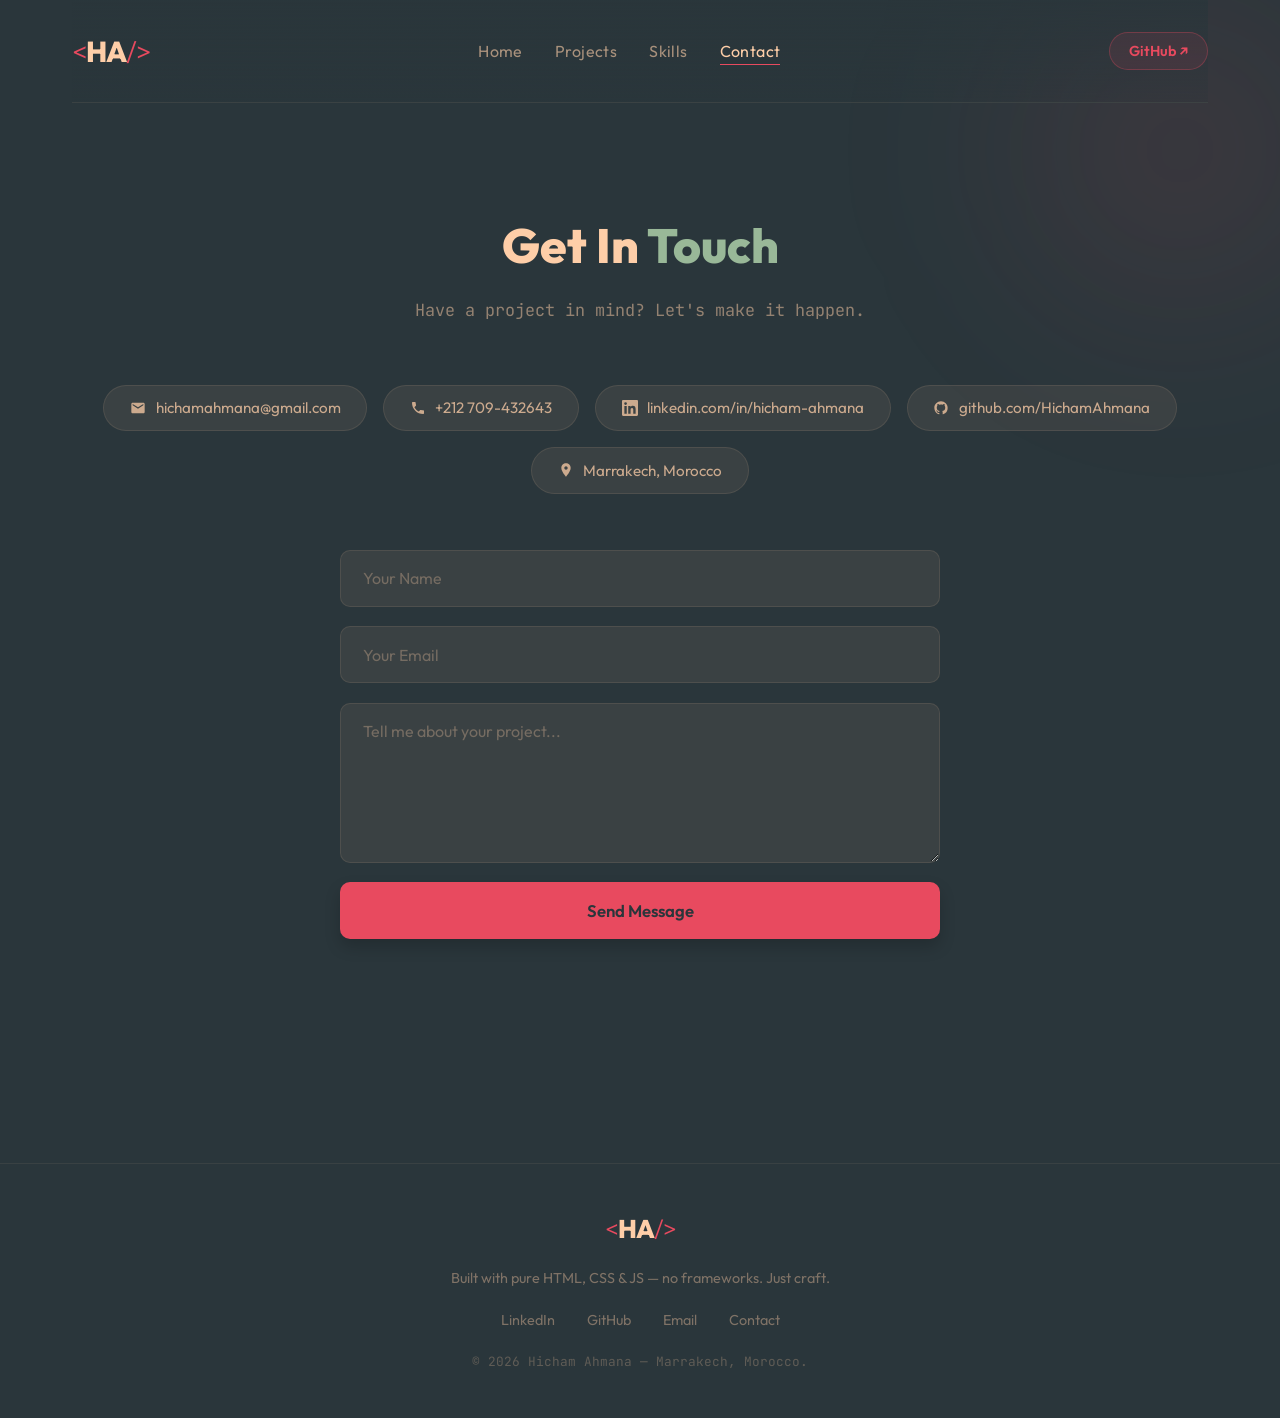
==== contact.html @ b0835459 "Initial commit" ====
<!DOCTYPE html>
<html lang="en">
<head>
  <meta charset="UTF-8">
  <meta name="viewport" content="width=device-width, initial-scale=1.0">
  <title>Hicham Ahmana | Contact</title>
  <meta name="description" content="Get in touch with Hicham Ahmana — Full-Stack Developer based in Marrakech, Morocco.">
  <link rel="stylesheet" href="css/style.css">
</head>
<body class="portfolio-page">

  <div class="bg-orb orb-1"></div>

  <div class="container page-fade">

    <nav>
      <a href="home.html" class="logo">
        <span class="logo-bracket">&lt;</span>HA<span class="logo-bracket">/&gt;</span>
      </a>
      <ul class="nav-links">
        <li><a href="home.html">Home</a></li>
        <li><a href="projects.html">Projects</a></li>
        <li><a href="skills.html">Skills</a></li>
        <li><a href="contact.html" class="active">Contact</a></li>
      </ul>
      <a href="https://github.com/HichamAhmana" target="_blank" rel="noopener" class="nav-cta">GitHub ↗</a>
    </nav>

    <section id="contact">
      <h2 class="section-title">Get In <span>Touch</span></h2>
      <p class="section-subtitle">Have a project in mind? Let's make it happen.</p>

      <div class="contact-info">
        <a href="mailto:hichamahmana@gmail.com" class="contact-pill">
          <svg width="16" height="16" fill="currentColor" viewBox="0 0 24 24"><path d="M20 4H4c-1.1 0-2 .9-2 2v12c0 1.1.9 2 2 2h16c1.1 0 2-.9 2-2V6c0-1.1-.9-2-2-2zm0 4l-8 5-8-5V6l8 5 8-5v2z"/></svg>
          hichamahmana@gmail.com
        </a>
        <a href="tel:+212709432643" class="contact-pill">
          <svg width="16" height="16" fill="currentColor" viewBox="0 0 24 24"><path d="M6.62 10.79c1.44 2.83 3.76 5.14 6.59 6.59l2.2-2.2c.27-.27.67-.36 1.02-.24 1.12.37 2.33.57 3.57.57.55 0 1 .45 1 1V20c0 .55-.45 1-1 1-9.39 0-17-7.61-17-17 0-.55.45-1 1-1h3.5c.55 0 1 .45 1 1 0 1.25.2 2.45.57 3.57.11.35.03.74-.25 1.02l-2.2 2.2z"/></svg>
          +212 709-432643
        </a>
        <a href="https://www.linkedin.com/in/hicham-ahmana" target="_blank" rel="noopener" class="contact-pill">
          <svg width="16" height="16" fill="currentColor" viewBox="0 0 24 24"><path d="M20.447 20.452h-3.554v-5.569c0-1.328-.027-3.037-1.852-3.037-1.853 0-2.136 1.445-2.136 2.939v5.667H9.351V9h3.414v1.561h.046c.477-.9 1.637-1.85 3.37-1.85 3.601 0 4.267 2.37 4.267 5.455v6.286zM5.337 7.433a2.062 2.062 0 01-2.063-2.065 2.064 2.064 0 112.063 2.065zm1.782 13.019H3.555V9h3.564v11.452zM22.225 0H1.771C.792 0 0 .774 0 1.729v20.542C0 23.227.792 24 1.771 24h20.451C23.2 24 24 23.227 24 22.271V1.729C24 .774 23.2 0 22.222 0h.003z"/></svg>
          linkedin.com/in/hicham-ahmana
        </a>
        <a href="https://github.com/HichamAhmana" target="_blank" rel="noopener" class="contact-pill">
          <svg width="16" height="16" fill="currentColor" viewBox="0 0 24 24"><path d="M12 2C6.477 2 2 6.484 2 12.017c0 4.425 2.865 8.18 6.839 9.504.5.092.682-.217.682-.483 0-.237-.008-.868-.013-1.703-2.782.605-3.369-1.343-3.369-1.343-.454-1.158-1.11-1.466-1.11-1.466-.908-.62.069-.608.069-.608 1.003.07 1.531 1.032 1.531 1.032.892 1.53 2.341 1.088 2.91.832.092-.647.35-1.088.636-1.338-2.22-.253-4.555-1.113-4.555-4.951 0-1.093.39-1.988 1.029-2.688-.103-.253-.446-1.272.098-2.65 0 0 .84-.27 2.75 1.026A9.564 9.564 0 0112 6.844c.85.004 1.705.115 2.504.337 1.909-1.296 2.747-1.027 2.747-1.027.546 1.379.202 2.398.1 2.651.64.7 1.028 1.595 1.028 2.688 0 3.848-2.339 4.695-4.566 4.943.359.309.678.92.678 1.855 0 1.338-.012 2.419-.012 2.747 0 .268.18.58.688.482A10.019 10.019 0 0022 12.017C22 6.484 17.522 2 12 2z"/></svg>
          github.com/HichamAhmana
        </a>
        <span class="contact-pill">
          <svg width="16" height="16" fill="currentColor" viewBox="0 0 24 24"><path d="M12 2C8.13 2 5 5.13 5 9c0 5.25 7 13 7 13s7-7.75 7-13c0-3.87-3.13-7-7-7zm0 9.5c-1.38 0-2.5-1.12-2.5-2.5s1.12-2.5 2.5-2.5 2.5 1.12 2.5 2.5-1.12 2.5-2.5 2.5z"/></svg>
          Marrakech, Morocco
        </span>
      </div>

      <form class="contact-form" onsubmit="handleSubmit(event)">
        <input type="text"  id="name"    name="name"    placeholder="Your Name"           required>
        <input type="email" id="email"   name="email"   placeholder="Your Email"          required>
        <textarea           id="message" name="message" placeholder="Tell me about your project..." required></textarea>
        <button type="submit" class="btn btn-primary">Send Message</button>
      </form>

      <p id="form-feedback" style="text-align:center; margin-top:1.5rem; color:var(--c-green); font-size:1.05rem; font-family:'JetBrains Mono',monospace; min-height:1.5rem;"></p>
    </section>
  </div>

  <footer>
    <div class="footer-inner">
      <a href="home.html" class="logo footer-logo">
        <span class="logo-bracket">&lt;</span>HA<span class="logo-bracket">/&gt;</span>
      </a>
      <p>Built with pure HTML, CSS &amp; JS — no frameworks. Just craft.</p>
      <div class="footer-links">
        <a href="https://www.linkedin.com/in/hicham-ahmana" target="_blank" rel="noopener">LinkedIn</a>
        <a href="https://github.com/HichamAhmana" target="_blank" rel="noopener">GitHub</a>
        <a href="mailto:hichamahmana@gmail.com">Email</a>
        <a href="contact.html">Contact</a>
      </div>
      <p class="footer-copy">&copy; 2026 Hicham Ahmana — Marrakech, Morocco.</p>
    </div>
  </footer>

  <script>
    function handleSubmit(e) {
      e.preventDefault();
      const fb = document.getElementById("form-feedback");
      fb.textContent = "✓ Message sent! I'll get back to you soon.";
      e.target.reset();
    }
  </script>
</body>
</html>
---- css/style.css ----
@import url('https://fonts.googleapis.com/css2?family=Outfit:wght@300;400;600;700;800&family=JetBrains+Mono:wght@400;700&display=swap');

/* =============================================
   CSS VARIABLES — swap palette values here
   ============================================= */

::selection {
  background: rgba(232, 74, 95, 0.3);
  color: var(--c-peach);
}
:root {
  --c-dark:      #2A363B;
  --c-dark-2:    #1e272b;
  --c-red:       #E84A5F;
  --c-light-red: #FF847C;
  --c-peach:     #FECEA8;
  --c-green:     #99B898;
  --c-green-dim: rgba(153, 184, 152, 0.15);
  --c-peach-dim: rgba(254, 206, 168, 0.08);
  --c-red-dim:   rgba(232, 74, 95, 0.12);
}

/* =============================================
   RESET & BASE
   ============================================= */
*, *::before, *::after { box-sizing: border-box; margin: 0; padding: 0; }

html { scroll-behavior: smooth; }

body {
  background-color: var(--c-dark);
  font-family: 'Outfit', sans-serif;
  overflow-x: hidden;
  cursor: default;
  user-select: none;
  -webkit-user-select: none;
  -ms-user-select: none;
  min-height: 100vh;
}

body.portfolio-page {
  user-select: text;
  -webkit-user-select: text;
  -ms-user-select: text;
  cursor: auto;
  overflow-y: auto;
  position: relative;
  isolation: isolate;
}

.ambient-code-bg {
  position: absolute;
  inset: 0;
  z-index: 0;
  pointer-events: none;
  opacity: 0.42;
  mix-blend-mode: screen;
}

::-webkit-scrollbar { width: 8px; }
::-webkit-scrollbar-track { background: var(--c-dark-2); }
::-webkit-scrollbar-thumb { background: rgba(254,206,168,0.15); border-radius: 4px; }
::-webkit-scrollbar-thumb:hover { background: rgba(254,206,168,0.4); }

img { max-width: 100%; display: block; }

/* =============================================
   BACKGROUND DECORATIVE ORBS
   ============================================= */
.bg-orb {
  position: fixed;
  border-radius: 50%;
  filter: blur(80px);
  z-index: 0;
  pointer-events: none;
  animation: orbFloat 12s ease-in-out infinite;
}

.orb-1 {
  width: 500px; height: 500px;
  background: radial-gradient(circle, rgba(232,74,95,0.12), transparent 70%);
  top: -100px; right: -150px;
  animation-duration: 14s;
}

.orb-2 {
  width: 400px; height: 400px;
  background: radial-gradient(circle, rgba(153,184,152,0.1), transparent 70%);
  bottom: 100px; left: -100px;
  animation-duration: 18s;
  animation-delay: -6s;
}

.orb-3 {
  width: 300px; height: 300px;
  background: radial-gradient(circle, rgba(254,206,168,0.07), transparent 70%);
  top: 50%; left: 50%;
  transform: translate(-50%, -50%);
  animation-duration: 22s;
  animation-delay: -10s;
}

@keyframes orbFloat {
  0%, 100% { transform: translate(0, 0) scale(1); }
  33% { transform: translate(20px, -30px) scale(1.05); }
  66% { transform: translate(-15px, 20px) scale(0.95); }
}

.container {
  max-width: 1200px;
  margin: 0 auto;
  padding: 0 2rem;
  position: relative;
  z-index: 1;
}

/* =============================================
   CINEMATIC — index.html
   ============================================= */
.act {
  display: none;
  width: 100%; height: 100%;
  position: absolute; top: 0; left: 0;
  overflow-y: auto; overflow-x: hidden;
}

#act1.active {
  display: flex; flex-direction: column;
  align-items: center; justify-content: center;
  background: var(--c-dark); color: var(--c-peach);
  font-family: 'JetBrains Mono', monospace;
}

.boot-content { width: 90%; max-width: 650px; }

.boot-title {
  text-align: center; font-size: 2.2rem; font-weight: 700;
  margin-bottom: 2rem; letter-spacing: 2px; color: var(--c-green);
}

.progress-bar-container {
  width: 100%; height: 3px;
  background: rgba(254,206,168,0.08);
  margin-bottom: 2rem; border-radius: 2px; overflow: hidden;
}

.progress-bar { width: 0%; height: 100%; background: var(--c-light-red); }

.terminal-logs {
  font-size: 1rem; line-height: 1.7;
  height: 280px; overflow: hidden; position: relative;
}

.terminal-logs div { margin: 0; opacity: 0.9; }

.cursor {
  display: inline-block; width: 10px; height: 1.2em;
  background-color: var(--c-light-red); vertical-align: middle;
  animation: blink 1s step-end infinite;
}

@keyframes blink { 0%, 100% { opacity: 1; } 50% { opacity: 0; } }

/* BSOD */
#act3.active {
  display: flex;
  flex-direction: column;
  justify-content: center;
  background: var(--c-dark); color: var(--c-peach);
  font-family: 'JetBrains Mono', monospace;
  padding: 4vh 5%;
  height: 100vh;
  overflow: hidden;
  box-sizing: border-box;
}

.bsod-container { max-width: 900px; margin: 0 auto; padding-bottom: 0; }
.sad-face { font-size: 3.5rem; margin-bottom: 0.75rem; line-height: 1; color: var(--c-red); }
.bsod-title { font-size: 1.8rem; font-weight: 700; margin-bottom: 0.75rem; color: var(--c-peach); }
.bsod-text { font-size: 0.95rem; margin-bottom: 0.4rem; line-height: 1.4; }
.bsod-error { margin-top: 0.75rem; font-size: 0.95rem; color: var(--c-green); }
.memory-dump { margin-top: 0.75rem; font-size: 0.75rem; color: rgba(254,206,168,0.25); line-height: 1.5; word-break: break-all; max-height: 2.8rem; overflow: hidden; }

.reboot-btn {
  display: inline-block; margin-top: 1.5rem;
  background: var(--c-red-dim); border: 2px solid var(--c-red);
  color: var(--c-red); font-family: 'JetBrains Mono', monospace;
  font-size: 1rem; font-weight: 700;
  padding: 0.85rem 2rem; cursor: pointer; border-radius: 4px;
  transition: all 0.3s ease; text-transform: uppercase; letter-spacing: 1px;
}
.reboot-btn:hover { background: var(--c-red); color: var(--c-dark); box-shadow: 0 0 30px rgba(232,74,95,0.5); }

/* Reboot Loader */
#act-reboot {
  display: none; flex-direction: column; align-items: center; justify-content: center;
  background: var(--c-dark); position: fixed; top: 0; left: 0;
  width: 100%; height: 100%; z-index: 50;
}
#act-reboot.active { display: flex; }

.spinner {
  width: 60px; height: 60px;
  border: 4px solid rgba(153,184,152,0.1);
  border-top: 4px solid var(--c-green);
  border-right: 4px solid var(--c-light-red);
  border-radius: 50%; animation: spin 1s linear infinite; margin-bottom: 2rem;
}

.reboot-text {
  font-family: 'JetBrains Mono', monospace; color: var(--c-peach);
  font-size: 1.2rem; letter-spacing: 2px; animation: pulse 1.5s infinite;
}

@keyframes spin { to { transform: rotate(360deg); } }
@keyframes pulse { 0%, 100% { opacity: 1; } 50% { opacity: 0.4; } }

.flash {
  position: fixed; top: 0; left: 0; width: 100%; height: 100%;
  background: #fff; z-index: 9999; opacity: 0; pointer-events: none;
}
.flash.active { animation: flashObj 0.15s ease-out; }
@keyframes flashObj { 0% { opacity: 1; } 100% { opacity: 0; } }

.glitch-anim { animation: glitching 0.15s cubic-bezier(.25,.46,.45,.94) both infinite; }
@keyframes glitching {
  0%  { transform: translate(0); }
  20% { transform: translate(-3px, 3px); }
  40% { transform: translate(-3px, -3px); }
  60% { transform: translate(3px, 3px); }
  80% { transform: translate(3px, -3px); }
  100%{ transform: translate(0); }
}

/* =============================================
   PAGE FADE IN
   ============================================= */
.page-fade { animation: pageFadeIn 0.7s ease forwards; }
@keyframes pageFadeIn {
  from { opacity: 0; transform: translateY(12px); }
  to   { opacity: 1; transform: translateY(0); }
}

/* =============================================
   NAVIGATION
   ============================================= */
nav {
  padding: 2rem 0;
  display: flex;
  justify-content: space-between;
  align-items: center;
  gap: 1rem;
  position: sticky;
  top: 0;
  z-index: 20;
  backdrop-filter: blur(8px);
  background: linear-gradient(to bottom, rgba(42,54,59,0.82), rgba(42,54,59,0.2));
  border-bottom: 1px solid rgba(254,206,168,0.08);
}

/* Logo */
.logo {
  font-size: 1.8rem; font-weight: 800;
  color: var(--c-peach); letter-spacing: -1px;
  text-decoration: none; flex-shrink: 0;
}

.logo-bracket { color: var(--c-red); font-weight: 300; }

.logo:hover .logo-bracket { color: var(--c-green); transition: color 0.3s; }

.nav-links {
  display: flex; gap: 2rem;
  list-style: none;
}

.nav-links a {
  color: rgba(254,206,168,0.6);
  text-decoration: none; font-size: 1rem; font-weight: 400;
  transition: color 0.2s; letter-spacing: 0.4px; position: relative;
}

.nav-links a::after {
  content: ''; position: absolute; bottom: -4px; left: 0;
  width: 0; height: 1px; background: var(--c-red);
  transition: width 0.3s ease;
}

.nav-links a:hover::after,
.nav-links a.active::after { width: 100%; }

.nav-links a:hover,
.nav-links a.active { color: var(--c-peach); }

.nav-cta {
  background: rgba(232,74,95,0.1); border: 1px solid rgba(232,74,95,0.3);
  color: var(--c-red); padding: 0.55rem 1.2rem; border-radius: 50px;
  text-decoration: none; font-size: 0.9rem; font-weight: 600;
  transition: all 0.3s ease; white-space: nowrap; flex-shrink: 0;
}

.nav-cta:hover {
  background: var(--c-red); color: var(--c-dark);
  box-shadow: 0 0 20px rgba(232,74,95,0.3);
}

/* =============================================
   BUTTONS
   ============================================= */
.btn {
  display: inline-block; padding: 0.9rem 2.2rem;
  font-size: 1rem; font-weight: 600; text-decoration: none;
  border-radius: 50px; cursor: pointer; border: 2px solid transparent;
  font-family: 'Outfit', sans-serif;
  transition: transform 0.25s ease, box-shadow 0.25s ease, background 0.25s ease, border-color 0.25s ease, color 0.25s ease;
  box-shadow: 0 8px 16px rgba(0,0,0,0.18);
}

.btn-primary { background: var(--c-red); color: var(--c-dark); }
.btn-primary:hover { background: var(--c-light-red); transform: translateY(-2px); box-shadow: 0 8px 20px rgba(232,74,95,0.25); }

.btn-outline { background: transparent; border-color: rgba(254,206,168,0.25); color: var(--c-peach); }
.btn-outline:hover { border-color: var(--c-peach); background: rgba(254,206,168,0.05); transform: translateY(-2px); }

/* =============================================
   HERO — Two column
   ============================================= */
.hero {
  display: grid;
  grid-template-columns: 1fr 1fr;
  gap: 4rem;
  align-items: center;
  min-height: 85vh;
  padding: 3rem 0 5rem;
  background-image: radial-gradient(circle, rgba(254,206,168,0.04) 1px, transparent 1px);
  background-size: 36px 36px;
  position: relative;
  isolation: isolate;
}

.hero-badge {
  display: inline-flex; align-items: center; gap: 0.6rem;
  background: rgba(153,184,152,0.1); border: 1px solid rgba(153,184,152,0.25);
  color: var(--c-green); padding: 0.45rem 1.1rem; border-radius: 50px;
  font-size: 0.9rem; font-weight: 500; margin-bottom: 1.5rem;
}

.badge-dot {
  width: 8px; height: 8px; border-radius: 50%; background: var(--c-green);
  animation: pulse 2s infinite;
}

.hero-name {
  font-size: 5.5rem; font-weight: 800; line-height: 1.0;
  letter-spacing: -3px; color: var(--c-peach);
  margin-bottom: 1.25rem;
}

.hero-name-accent { color: var(--c-red); }

.hero-role-wrapper {
  display: flex; align-items: center; gap: 0.75rem;
  margin-bottom: 1.5rem; flex-wrap: wrap;
}

.hero-role-label {
  font-size: 1.05rem; font-weight: 400;
  color: rgba(254,206,168,0.6);
  font-family: 'JetBrains Mono', monospace;
}

.hero-role-sep { color: var(--c-red); font-size: 1rem; }

.hero-tagline {
  font-size: 1.15rem; font-weight: 300; line-height: 1.7;
  color: rgba(254,206,168,0.7); margin-bottom: 2.5rem;
  max-width: 500px;
  text-wrap: pretty;
}

.text-accent { color: var(--c-light-red); font-weight: 600; }

.hero-actions {
  display: flex; gap: 1rem; flex-wrap: wrap;
  margin-bottom: 2.5rem;
}

.hero-socials {
  display: flex; gap: 1.2rem; flex-wrap: wrap;
}

.social-link {
  display: inline-flex; align-items: center; gap: 0.5rem;
  color: rgba(254,206,168,0.5); text-decoration: none;
  font-size: 0.9rem; transition: all 0.3s ease;
}

.social-link:hover { color: var(--c-peach); transform: translateY(-2px); }

/* Profile Frame */
.hero-right { display: flex; justify-content: center; align-items: center; }

.profile-frame {
  position: relative;
  width: 360px; height: 360px;
  flex-shrink: 0;
}

.profile-ring {
  position: absolute; border-radius: 50%; top: 50%; left: 50%;
  transform: translate(-50%, -50%);
}

.ring-1 {
  width: 360px; height: 360px;
  border: 2px solid rgba(232,74,95,0.2);
  animation: ringPulse 4s ease-in-out infinite;
}

.ring-2 {
  width: 400px; height: 400px;
  border: 1px solid rgba(153,184,152,0.12);
  animation: ringPulse 4s ease-in-out infinite reverse;
  animation-delay: 2s;
}

@keyframes ringPulse {
  0%, 100% { transform: translate(-50%,-50%) scale(1); opacity: 0.6; }
  50%       { transform: translate(-50%,-50%) scale(1.04); opacity: 1; }
}

.profile-img-wrap {
  width: 320px; height: 320px; border-radius: 50%;
  overflow: hidden; position: absolute; top: 50%; left: 50%;
  transform: translate(-50%, -50%);
  background: linear-gradient(135deg, rgba(232,74,95,0.15), rgba(153,184,152,0.15));
  border: 3px solid rgba(254,206,168,0.1);
}

.profile-img { width: 100%; height: 100%; object-fit: cover; border-radius: 50%; }

.profile-img-wrap.no-img {
  display: flex; align-items: center; justify-content: center;
  font-size: 6rem; color: rgba(254,206,168,0.2);
}

.profile-img-wrap.no-img::after { content: '👤'; font-size: 6rem; }

/* Floating chips */
.float-chip {
  position: absolute; background: var(--c-dark);
  border: 1px solid rgba(254,206,168,0.15);
  color: rgba(254,206,168,0.9); padding: 0.5rem 1rem;
  border-radius: 50px; font-size: 0.8rem; font-weight: 600;
  font-family: 'JetBrains Mono', monospace;
  white-space: nowrap; box-shadow: 0 4px 15px rgba(0,0,0,0.3);
  animation: chipFloat 6s ease-in-out infinite;
  z-index: 2;
}

.chip-1 { top: 5%; left: -20px; border-color: rgba(232,74,95,0.4); color: var(--c-light-red); animation-delay: 0s; }
.chip-2 { bottom: 15%; left: -30px; border-color: rgba(153,184,152,0.4); color: var(--c-green); animation-delay: -2s; }
.chip-3 { top: 10%; right: -20px; border-color: rgba(254,206,168,0.3); animation-delay: -4s; }
.chip-4 { bottom: 10%; right: -20px; border-color: rgba(232,74,95,0.3); color: var(--c-light-red); animation-delay: -1s; }

@keyframes chipFloat {
  0%, 100% { transform: translateY(0); }
  50%       { transform: translateY(-8px); }
}

/* =============================================
   STATS BAR
   ============================================= */
.stats-bar {
  display: flex; align-items: center; justify-content: center;
  gap: 0; margin: 2rem 0 4rem;
  background: rgba(254,206,168,0.03);
  border: 1px solid rgba(254,206,168,0.08);
  border-radius: 16px; padding: 2rem 3rem;
  flex-wrap: wrap;
}

.stat-item {
  text-align: center; padding: 0 3rem;
  display: flex; flex-direction: column; gap: 0.4rem;
}

.stat-number {
  font-size: 3rem; font-weight: 800; color: var(--c-peach);
  line-height: 1; letter-spacing: -2px;
  text-shadow: 0 0 30px rgba(254,206,168,0.2);
}

.stat-label {
  font-size: 0.85rem; color: rgba(254,206,168,0.45);
  font-family: 'JetBrains Mono', monospace; text-transform: uppercase;
  letter-spacing: 1.5px;
}

.stat-divider {
  width: 1px; height: 50px;
  background: rgba(254,206,168,0.1);
}

/* =============================================
   MARQUEE STRIP
   ============================================= */
.marquee-track {
  overflow: hidden;
  padding: 1.2rem 0;
  border-top: 1px solid rgba(254,206,168,0.06);
  border-bottom: 1px solid rgba(254,206,168,0.06);
  margin: 0 -2rem 0;
  -webkit-mask-image: linear-gradient(90deg, transparent, black 10%, black 90%, transparent);
  mask-image: linear-gradient(90deg, transparent, black 10%, black 90%, transparent);
}

.marquee-content {
  display: flex;
  gap: 2rem;
  width: max-content;
  animation: marqueeScroll 30s linear infinite;
}

.marquee-content span {
  color: rgba(254,206,168,0.2);
  font-family: 'JetBrains Mono', monospace;
  font-size: 0.78rem;
  text-transform: uppercase;
  letter-spacing: 2.5px;
  white-space: nowrap;
}

.marquee-dot { color: var(--c-red) !important; opacity: 0.6; }

@keyframes marqueeScroll {
  from { transform: translateX(0); }
  to   { transform: translateX(-50%); }
}

/* =============================================
   SECTION SHARED
   ============================================= */
section { padding: 7rem 0; }

.section-title {
  font-size: 3rem; font-weight: 800;
  color: var(--c-peach); margin-bottom: 1.5rem; text-align: center;
}

.section-title span { color: var(--c-green); }

.section-subtitle {
  text-align: center; color: rgba(254,206,168,0.5);
  font-size: 1.05rem; margin-bottom: 4rem;
  font-family: 'JetBrains Mono', monospace;
  max-width: 760px;
  margin-left: auto;
  margin-right: auto;
}

/* =============================================
   ABOUT GRID
   ============================================= */
.about-grid {
  display: grid; grid-template-columns: 1fr 1fr;
  gap: 4rem; align-items: start;
}

.about-text-block { display: flex; flex-direction: column; gap: 1.2rem; }

.about-text-block p {
  font-size: 1.1rem; line-height: 1.8;
  color: rgba(254,206,168,0.75); font-weight: 300;
}

.about-highlights { display: flex; flex-direction: column; gap: 1.2rem; }

.highlight-card {
  background: var(--c-peach-dim);
  border: 1px solid rgba(254,206,168,0.08);
  border-radius: 12px; padding: 1.5rem;
  transition: all 0.3s ease;
}

.highlight-card:hover {
  border-color: rgba(153,184,152,0.3);
  background: var(--c-green-dim);
  transform: translateX(4px);
}

.highlight-icon { font-size: 1.8rem; margin-bottom: 0.5rem; }

.highlight-card h4 {
  font-size: 1rem; font-weight: 700;
  color: var(--c-peach); margin-bottom: 0.4rem;
}

.highlight-card p {
  font-size: 0.9rem; color: rgba(254,206,168,0.55); line-height: 1.5;
}

/* =============================================
   INTERESTS GRID
   ============================================= */
.interests-grid {
  display: grid; grid-template-columns: repeat(4, 1fr);
  gap: 1.5rem;
}

.interest-card {
  background: var(--c-peach-dim);
  border: 1px solid rgba(254,206,168,0.08);
  border-radius: 16px; padding: 2rem 1.5rem;
  text-align: center;
  transition: all 0.4s cubic-bezier(0.175, 0.885, 0.32, 1.275);
}

.interest-card:hover {
  transform: translateY(-8px);
  border-color: rgba(232,74,95,0.3);
  background: var(--c-red-dim);
  box-shadow: 0 16px 32px rgba(0,0,0,0.25);
}

.interest-icon { font-size: 2.5rem; margin-bottom: 1rem; }

.interest-card h4 {
  font-size: 1rem; font-weight: 700;
  color: var(--c-peach); margin-bottom: 0.6rem;
}

.interest-card p {
  font-size: 0.88rem; line-height: 1.5;
  color: rgba(254,206,168,0.55);
}

/* =============================================
   TIMELINE — Experience & Education
   ============================================= */
.timeline {
  display: flex; flex-direction: column; gap: 2rem;
  max-width: 900px; margin: 0 auto; position: relative;
  padding-left: 2.5rem;
}

.timeline::before {
  content: ''; position: absolute;
  left: 0; top: 0.5rem; bottom: 0.5rem;
  width: 2px;
  background: linear-gradient(to bottom, var(--c-red), transparent);
}

.timeline-item {
  position: relative;
  background: var(--c-peach-dim);
  border: 1px solid rgba(254,206,168,0.08);
  border-radius: 12px; padding: 2rem 2.5rem;
  transition: all 0.3s ease;
}

.timeline-item:hover {
  border-color: rgba(254,206,168,0.18);
  background: rgba(254,206,168,0.06);
}

.timeline-item::before {
  content: ''; position: absolute;
  left: -2.85rem; top: 1.8rem;
  width: 12px; height: 12px; border-radius: 50%;
  background: var(--c-red); border: 2px solid var(--c-dark);
  box-shadow: 0 0 10px rgba(232,74,95,0.5);
}

.timeline-header {
  display: flex; flex-wrap: wrap; align-items: baseline;
  gap: 0.6rem; margin-bottom: 1rem;
}

.timeline-header h3 {
  font-size: 1.2rem; font-weight: 700; color: var(--c-light-red);
}

.timeline-company { font-size: 0.95rem; color: var(--c-green); font-weight: 500; }

.timeline-date {
  font-size: 0.8rem; color: rgba(254,206,168,0.35);
  margin-left: auto; font-family: 'JetBrains Mono', monospace; white-space: nowrap;
}

.timeline-details { list-style: none; padding: 0; display: flex; flex-direction: column; gap: 0.5rem; }

.timeline-details li {
  color: rgba(254,206,168,0.7); font-size: 0.95rem;
  line-height: 1.6; font-weight: 300;
  position: relative; padding-left: 1.2rem;
}

.timeline-details li::before {
  content: '›'; position: absolute; left: 0;
  color: var(--c-red); font-size: 1.1rem; line-height: 1.4;
}

/* =============================================
   PROJECT CARDS
   ============================================= */
.projects-grid {
  display: grid;
  grid-template-columns: repeat(auto-fill, minmax(340px, 1fr));
  gap: 2rem;
}

.card {
  background: var(--c-peach-dim);
  border: 1px solid rgba(254,206,168,0.08);
  border-radius: 16px; padding: 2.5rem;
  transition: transform 0.35s ease, border-color 0.35s ease, box-shadow 0.35s ease, background 0.35s ease;
  display: flex; flex-direction: column; position: relative;
  overflow: hidden;
  backdrop-filter: blur(3px);
}

.card::before {
  content: ''; position: absolute; top: 0; left: 0; right: 0;
  height: 2px;
  background: linear-gradient(90deg, transparent, var(--c-red), transparent);
  opacity: 0; transition: opacity 0.3s;
}

.card:hover { transform: translateY(-8px); border-color: rgba(254,206,168,0.22); box-shadow: 0 20px 44px rgba(0,0,0,0.34), 0 0 0 1px rgba(232,74,95,0.08) inset; background: rgba(254,206,168,0.07); }
.card:hover::before { opacity: 1; }

/* Featured card */
.card-featured {
  border-color: rgba(232,74,95,0.25);
  background: rgba(232,74,95,0.04);
  grid-column: span 1;
}

.card-featured::before {
  background: linear-gradient(90deg, transparent, var(--c-red), var(--c-light-red), transparent);
  opacity: 0.6;
}

.card-badge {
  display: inline-block; background: var(--c-red); color: var(--c-dark);
  font-size: 0.7rem; font-weight: 700; text-transform: uppercase;
  letter-spacing: 1.5px; padding: 0.3rem 0.8rem; border-radius: 4px;
  margin-bottom: 1rem; align-self: flex-start;
}

.card h3 { font-size: 1.5rem; margin-bottom: 0.75rem; color: var(--c-light-red); }
.card p { color: rgba(254,206,168,0.65); line-height: 1.65; margin-bottom: 1.5rem; flex-grow: 1; font-weight: 300; font-size: 0.95rem; }

.card-tags { display: flex; flex-wrap: wrap; gap: 0.5rem; margin-bottom: 1.5rem; }

.tag {
  background: var(--c-green-dim); color: var(--c-green);
  padding: 0.3rem 0.85rem; border-radius: 50px;
  font-size: 0.78rem; font-weight: 600;
  border: 1px solid rgba(153,184,152,0.2);
}

.card-actions { display: flex; gap: 0.8rem; margin-top: auto; }
.card-actions .btn { flex: 1; text-align: center; padding: 0.7rem 1rem; font-size: 0.9rem; }

.projects-cta {
  text-align: center; margin-top: 4rem;
  display: flex; flex-direction: column; align-items: center; gap: 1.2rem;
}

.projects-cta p { color: rgba(254,206,168,0.45); font-family: 'JetBrains Mono', monospace; font-size: 0.9rem; }

/* =============================================
   SKILLS
   ============================================= */
.skills-category { margin-bottom: 3.5rem; text-align: center; }

.skills-label {
  font-size: 0.78rem; font-weight: 700; text-transform: uppercase;
  letter-spacing: 3px; color: rgba(254,206,168,0.3);
  margin-bottom: 1.2rem; font-family: 'JetBrains Mono', monospace;
}

.skills-wrapper {
  display: flex; flex-wrap: wrap;
  justify-content: center; gap: 0.75rem;
  max-width: 920px; margin: 0 auto;
}

.skill-badge {
  background: transparent; border: 1px solid rgba(254,206,168,0.15);
  color: rgba(254,206,168,0.8); padding: 0.75rem 1.8rem;
  border-radius: 50px; font-size: 1rem; font-weight: 400;
  transition: all 0.3s ease; cursor: default;
}

.skill-badge:hover {
  background: var(--c-green); color: var(--c-dark);
  border-color: var(--c-green); transform: translateY(-4px);
  box-shadow: 0 8px 20px rgba(153,184,152,0.2);
}

/* =============================================
   CONTACT
   ============================================= */
.contact-info {
  display: flex; flex-wrap: wrap;
  justify-content: center; gap: 1rem; margin-bottom: 3.5rem;
}

.contact-pill {
  display: inline-flex; align-items: center; gap: 0.6rem;
  background: var(--c-peach-dim); border: 1px solid rgba(254,206,168,0.1);
  color: rgba(254,206,168,0.75); padding: 0.8rem 1.6rem;
  border-radius: 50px; font-size: 0.95rem; font-weight: 400;
  text-decoration: none; transition: all 0.3s ease; cursor: default;
}

a.contact-pill { cursor: pointer; }

a.contact-pill:hover {
  background: var(--c-green-dim); border-color: var(--c-green);
  color: var(--c-green); transform: translateY(-3px);
  box-shadow: 0 8px 20px rgba(153,184,152,0.1);
}

.contact-form {
  max-width: 600px; margin: 0 auto;
  display: flex; flex-direction: column; gap: 1.2rem;
}

.contact-form input,
.contact-form textarea {
  width: 100%; padding: 1.1rem 1.4rem;
  background: var(--c-peach-dim);
  border: 1px solid rgba(254,206,168,0.1);
  border-radius: 10px; font-family: 'Outfit', sans-serif;
  font-size: 1rem; color: var(--c-peach); transition: all 0.3s;
}

.contact-form input::placeholder,
.contact-form textarea::placeholder { color: rgba(254,206,168,0.3); }

.contact-form input:focus,
.contact-form textarea:focus {
  outline: none;
  border-color: rgba(232,74,95,0.5);
  background: rgba(254,206,168,0.06);
  box-shadow: 0 0 0 3px rgba(232,74,95,0.08);
}

.contact-form textarea { resize: vertical; min-height: 160px; }
.contact-form .btn { margin: 0; width: 100%; border-radius: 10px; padding: 1rem; font-size: 1.05rem; }

/* =============================================
   FOOTER
   ============================================= */
footer {
  border-top: 1px solid rgba(254,206,168,0.07);
  margin-top: 4rem; padding: 3rem 0;
}

.footer-inner {
  max-width: 1200px; margin: 0 auto; padding: 0 2rem;
  display: flex; flex-direction: column; align-items: center; gap: 1rem;
  text-align: center;
}

.footer-logo { font-size: 1.6rem; margin-bottom: 0.5rem; }

.footer-inner > p { color: rgba(254,206,168,0.4); font-size: 0.9rem; }

.footer-links {
  display: flex; gap: 2rem; margin-top: 0.5rem;
}

.footer-links a {
  color: rgba(254,206,168,0.4); text-decoration: none;
  font-size: 0.9rem; transition: color 0.2s;
}

.footer-links a:hover { color: var(--c-peach); }

.footer-copy {
  font-size: 0.8rem !important;
  color: rgba(254,206,168,0.25) !important;
  margin-top: 0.5rem;
  font-family: 'JetBrains Mono', monospace;
}

/* =============================================
   ABOUT text utility
   ============================================= */
.about-text {
  text-align: center; font-size: 1.2rem; line-height: 1.8;
  max-width: 800px; margin: 0 auto;
  color: rgba(254,206,168,0.75); font-weight: 300;
}

/* =============================================
   RESPONSIVE
   ============================================= */
@media (max-width: 1024px) {
  .hero { grid-template-columns: 1fr; text-align: center; min-height: auto; }
  .hero-right { display: none; }
  .hero-name { font-size: 4.5rem; }
  .hero-tagline { max-width: 100%; }
  .hero-socials { justify-content: center; }
  .hero-actions { justify-content: center; }
  .hero-role-wrapper { justify-content: center; }
  .about-grid { grid-template-columns: 1fr; }
  .interests-grid { grid-template-columns: repeat(2, 1fr); }
}

@media (max-width: 768px) {
  .hero-name { font-size: 3.5rem; letter-spacing: -2px; }
  .section-title { font-size: 2.2rem; }
  .stats-bar { padding: 1.5rem; gap: 1rem; }
  .stat-item { padding: 0 1.2rem; }
  .stat-number { font-size: 2.2rem; }
  .stat-divider { height: 30px; }
  .nav-cta { display: none; }
  .nav-links { gap: 1.2rem; }
  .interests-grid { grid-template-columns: 1fr 1fr; }
  .timeline { padding-left: 1.5rem; }
  .timeline-item { padding: 1.2rem 1.5rem; }
  .timeline-item::before { left: -2.1rem; }
  .timeline-header { flex-direction: column; gap: 0.3rem; }
  .timeline-date { margin-left: 0; }
  #act3.active { padding: 10% 5%; }
  .bsod-title { font-size: 1.8rem; }
  .bsod-text { font-size: 1.05rem; }
  .sad-face { font-size: 4rem; }
  .memory-dump { font-size: 0.75rem; }
  .contact-info { flex-direction: column; align-items: stretch; }
  .contact-pill { justify-content: center; }
  .projects-grid { grid-template-columns: 1fr; }
}

@media (max-width: 480px) {
  .hero-name { font-size: 2.8rem; }
  .stats-bar { flex-direction: column; gap: 1.5rem; }
  .stat-divider { width: 60px; height: 1px; }
  .interests-grid { grid-template-columns: 1fr; }
}
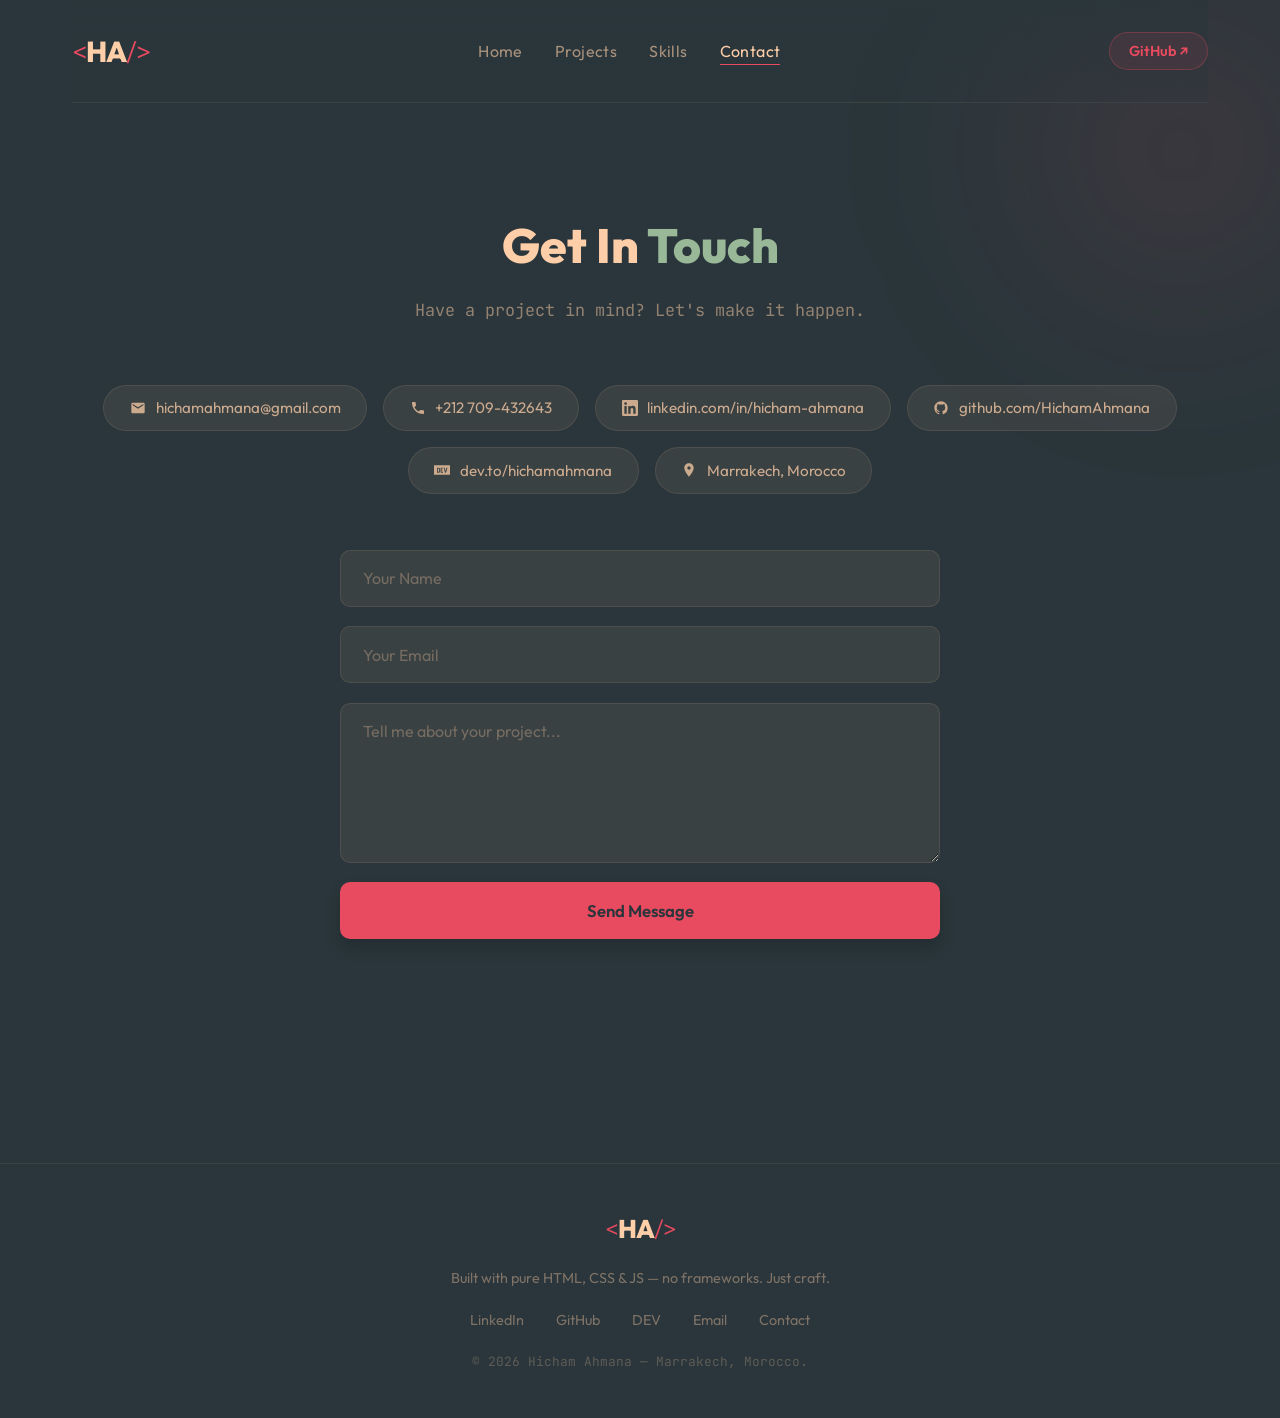
==== commit 0fab11d0: "Add DEV.to profile link across all pages" ====
--- a/contact.html
+++ b/contact.html
@@ -6,6 +6,7 @@
   <title>Hicham Ahmana | Contact</title>
   <meta name="description" content="Get in touch with Hicham Ahmana — Full-Stack Developer based in Marrakech, Morocco.">
   <link rel="stylesheet" href="css/style.css">
+  <link rel="icon" type="image/png" href="images/profile.png">
 </head>
 <body class="portfolio-page">
 
@@ -47,6 +48,10 @@
           <svg width="16" height="16" fill="currentColor" viewBox="0 0 24 24"><path d="M12 2C6.477 2 2 6.484 2 12.017c0 4.425 2.865 8.18 6.839 9.504.5.092.682-.217.682-.483 0-.237-.008-.868-.013-1.703-2.782.605-3.369-1.343-3.369-1.343-.454-1.158-1.11-1.466-1.11-1.466-.908-.62.069-.608.069-.608 1.003.07 1.531 1.032 1.531 1.032.892 1.53 2.341 1.088 2.91.832.092-.647.35-1.088.636-1.338-2.22-.253-4.555-1.113-4.555-4.951 0-1.093.39-1.988 1.029-2.688-.103-.253-.446-1.272.098-2.65 0 0 .84-.27 2.75 1.026A9.564 9.564 0 0112 6.844c.85.004 1.705.115 2.504.337 1.909-1.296 2.747-1.027 2.747-1.027.546 1.379.202 2.398.1 2.651.64.7 1.028 1.595 1.028 2.688 0 3.848-2.339 4.695-4.566 4.943.359.309.678.92.678 1.855 0 1.338-.012 2.419-.012 2.747 0 .268.18.58.688.482A10.019 10.019 0 0022 12.017C22 6.484 17.522 2 12 2z"/></svg>
           github.com/HichamAhmana
         </a>
+        <a href="https://dev.to/hichamahmana" target="_blank" rel="noopener" class="contact-pill">
+          <svg width="16" height="16" fill="currentColor" viewBox="0 0 24 24"><path d="M7.42 10.05c-.18-.16-.46-.23-.84-.23H6l.02 2.44.04 2.45.56-.02c.41 0 .63-.07.83-.26.24-.24.26-.36.26-2.2 0-1.91-.02-1.96-.29-2.18zM0 4.94v14.12h24V4.94H0zM8.56 15.3c-.44.58-1.06.77-2.53.77H4.71V8.53h1.4c1.67 0 2.16.18 2.6.9.27.43.29.6.32 2.57.05 2.23-.02 2.73-.47 3.3zm5.09-5.47h-2.47v1.77h1.52v1.28l-.72.04-.75.03v1.77l1.22.03 1.2.04v1.28h-1.6c-1.53 0-1.6-.01-1.87-.3l-.3-.28v-3.16c0-3.02.01-3.18.25-3.48.23-.31.25-.31 1.88-.31h1.64v1.29zm4.68 5.45c-.17.43-.64.79-1 .79-.18 0-.45-.15-.67-.39-.32-.32-.45-.63-.82-2.08l-.9-3.39-.45-1.67h.76c.4 0 .75.02.75.05 0 .06 1.16 4.54 1.26 4.83.04.15.32-.7.73-2.3l.66-2.52.74-.04c.4-.02.73 0 .73.04 0 .14-1.67 6.38-1.8 6.68z"/></svg>
+          dev.to/hichamahmana
+        </a>
         <span class="contact-pill">
           <svg width="16" height="16" fill="currentColor" viewBox="0 0 24 24"><path d="M12 2C8.13 2 5 5.13 5 9c0 5.25 7 13 7 13s7-7.75 7-13c0-3.87-3.13-7-7-7zm0 9.5c-1.38 0-2.5-1.12-2.5-2.5s1.12-2.5 2.5-2.5 2.5 1.12 2.5 2.5-1.12 2.5-2.5 2.5z"/></svg>
           Marrakech, Morocco
@@ -73,6 +78,7 @@
       <div class="footer-links">
         <a href="https://www.linkedin.com/in/hicham-ahmana" target="_blank" rel="noopener">LinkedIn</a>
         <a href="https://github.com/HichamAhmana" target="_blank" rel="noopener">GitHub</a>
+        <a href="https://dev.to/hichamahmana" target="_blank" rel="noopener">DEV</a>
         <a href="mailto:hichamahmana@gmail.com">Email</a>
         <a href="contact.html">Contact</a>
       </div>
